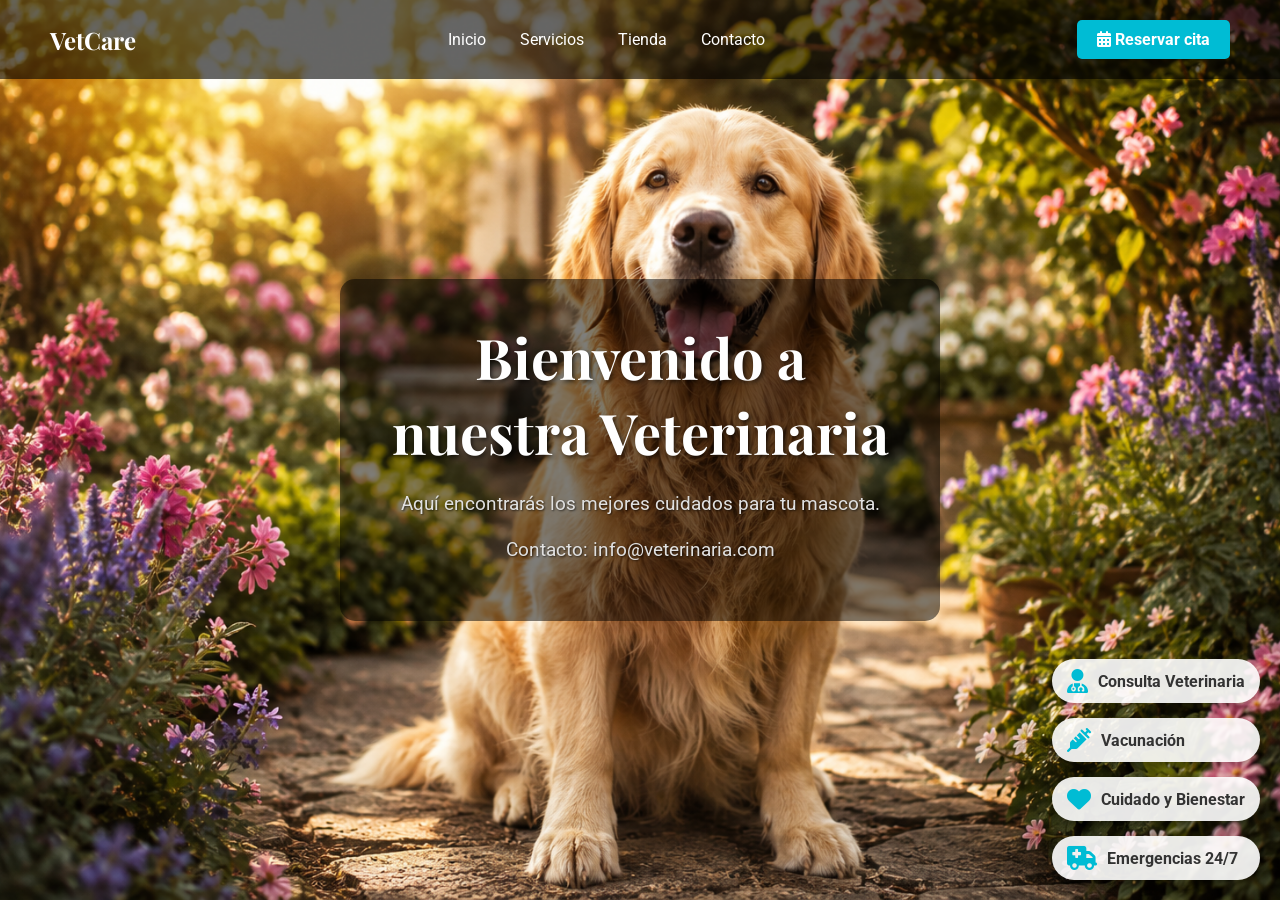
==== index.html @ dd22a338 "Add files via upload" ====
<!DOCTYPE html>
<html lang="es">
<head>
    <meta charset="UTF-8">
    <meta name="viewport" content="width=device-width, initial-scale=1.0">
    <title>Veterinaria</title>
    <link rel="stylesheet" href="style.css">
    <link href="https://fonts.googleapis.com/css2?family=Playfair+Display:ital,wght@0,400;0,700;1,400&family=Roboto:wght@300;400;700&display=swap" rel="stylesheet">
    <link rel="stylesheet" href="https://cdnjs.cloudflare.com/ajax/libs/font-awesome/6.4.0/css/all.min.css">
</head>
<body>

    <header class="navbar">
        <div class="logo">VetCare</div>
        <nav class="nav-links">
            <a href="index.html">Inicio</a>
            <a href="Servicios/servicio.html">Servicios</a>
            <a href="Tianda/tienda.html">Tienda</a>
            <a href="Contacto/contacto.html">Contacto</a>
        </nav>
        <a href="reserva/reserva.html" class="btn-cita"><i class="fa-solid fa-calendar-days"></i> Reservar cita</a>
    </header>

    <div class="hero-box">
        <h1>Bienvenido a nuestra Veterinaria</h1>
        <p>Aquí encontrarás los mejores cuidados para tu mascota.</p>
        <p>Contacto: info@veterinaria.com</p>
    </div>

    <div class="icon-container">
        <div class="icon-item">
            <i class="fas fa-user-md"></i>
            <span>Consulta Veterinaria</span>
        </div>
        <div class="icon-item">
            <i class="fas fa-syringe"></i>
            <span>Vacunación</span>
        </div>
        <div class="icon-item">
            <i class="fas fa-heart"></i>
            <span>Cuidado y Bienestar</span>
        </div>
        <div class="icon-item">
            <i class="fas fa-ambulance"></i>
            <span>Emergencias 24/7</span>
        </div>
    </div>

</body>
</html>
---- style.css ----
* {
    margin: 0;
    padding: 0;
    box-sizing: border-box;
}

body {
    height: 100vh;
    display: flex;
    justify-content: center;
    align-items: center;
    background-image: url('fondo_veterinaria.png');
    background-size: cover;
    background-position: center;
    background-repeat: no-repeat;
    font-family: 'Roboto', sans-serif;
    color: white;
}

.navbar {
    position: fixed;
    top: 0;
    left: 0;
    width: 100%;
    display: flex;
    justify-content: space-between;
    align-items: center;
    padding: 20px 50px;
    background-color: rgba(0, 0, 0, 0.6);
    z-index: 1000;
}

.navbar .logo {
    font-size: 24px;
    font-weight: bold;
    color: #fff;
    font-family: 'Playfair Display', serif;
}

.navbar .nav-links a {
    color: #fff;
    text-decoration: none;
    margin: 0 15px;
    font-size: 16px;
    transition: color 0.3s ease;
}

.navbar .nav-links a:hover {
    color: #00bcd4;
}

.navbar .btn-cita {
    background-color: #00bcd4;
    color: #fff;
    padding: 10px 20px;
    border-radius: 5px;
    text-decoration: none;
    font-weight: bold;
    transition: background-color 0.3s ease;
}

.navbar .btn-cita:hover {
    background-color: #008ba3;
}

.hero-box {
    background-color: rgba(0, 0, 0, 0.5);
    padding: 40px;
    border-radius: 15px;
    text-align: center;
    max-width: 600px;
}

h1 {
    font-family: 'Playfair Display', serif;
    font-size: 3.5rem;
    margin-bottom: 20px;
    color: #ffffff;
    text-shadow: 2px 2px 4px rgba(0, 0, 0, 0.6);
}

p {
    font-size: 1.2rem;
    line-height: 1.6;
    margin-bottom: 15px;
    color: #e0e0e0;
    text-shadow: 1px 1px 2px rgba(0, 0, 0, 0.6);
}

.icon-container {
    position: fixed;
    bottom: 20px;
    right: 20px;
    display: flex;
    flex-direction: column;
    gap: 15px;
    z-index: 1000;
}

.icon-item {
    background-color: rgba(255, 255, 255, 0.9);
    padding: 10px 15px;
    border-radius: 30px;
    display: flex;
    align-items: center;
    gap: 10px;
    color: #333;
    font-weight: bold;
    box-shadow: 0 4px 6px rgba(0, 0, 0, 0.2);
    transition: transform 0.3s ease;
}

.icon-item:hover {
    transform: scale(1.05);
}

.icon-item i {
    color: #00bcd4;
    font-size: 1.5rem;
}
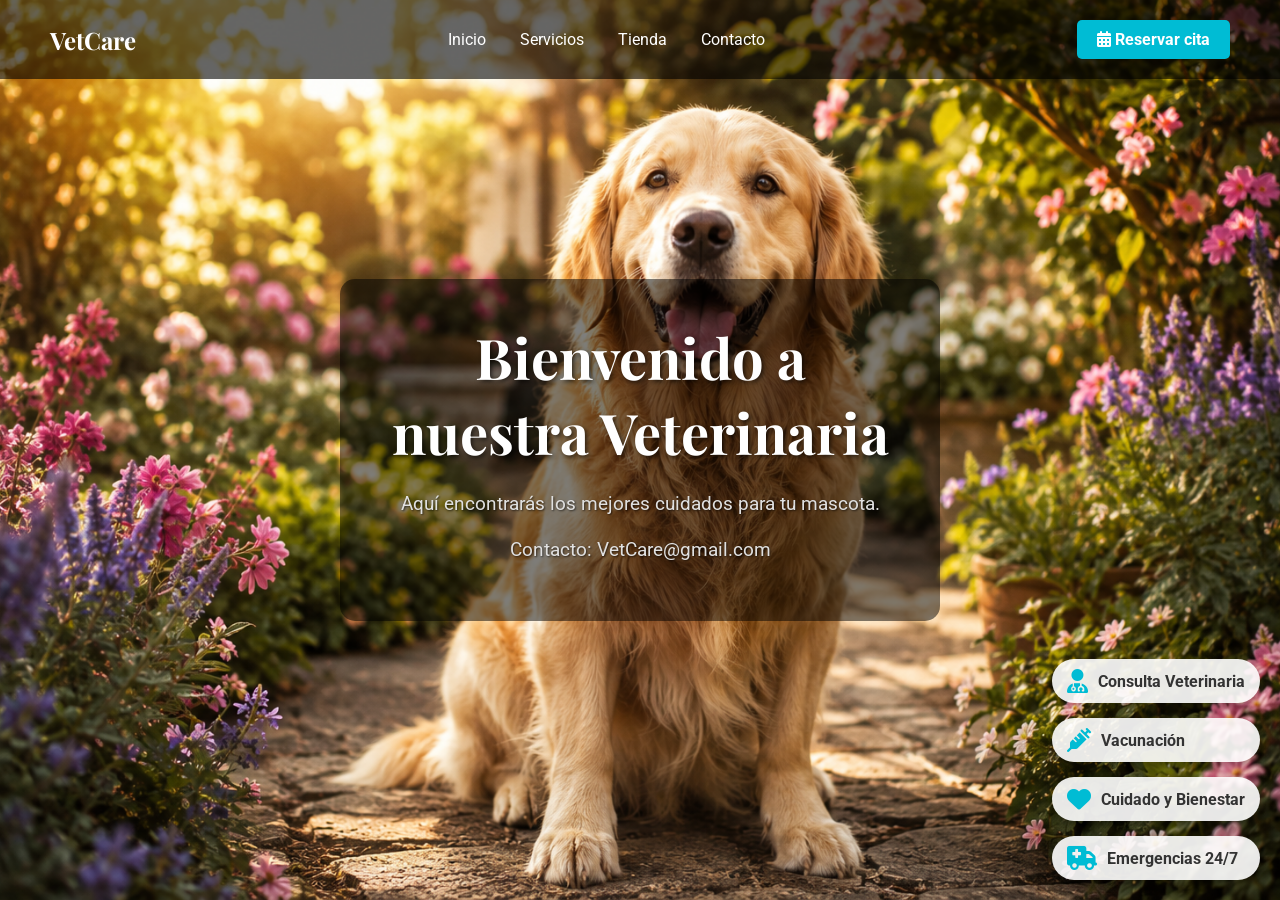
==== commit 2aedf817: "Add files via upload" ====
--- a/index.html
+++ b/index.html
@@ -24,26 +24,26 @@
     <div class="hero-box">
         <h1>Bienvenido a nuestra Veterinaria</h1>
         <p>Aquí encontrarás los mejores cuidados para tu mascota.</p>
-        <p>Contacto: info@veterinaria.com</p>
+        <p>Contacto: VetCare@gmail.com</p>
     </div>
 
     <div class="icon-container">
-        <div class="icon-item">
+        <a href="C.V.C.E/Consulta Veterinaria/Consulta.html" class="icon-item">
             <i class="fas fa-user-md"></i>
             <span>Consulta Veterinaria</span>
-        </div>
-        <div class="icon-item">
+        </a>
+        <a href="C.V.C.E/Vacunacion/vacunacion.html" class="icon-item">
             <i class="fas fa-syringe"></i>
             <span>Vacunación</span>
-        </div>
-        <div class="icon-item">
+        </a>
+        <a href="C.V.C.E/Cuidado y Bienestar/cuidado.html" class="icon-item">
             <i class="fas fa-heart"></i>
             <span>Cuidado y Bienestar</span>
-        </div>
-        <div class="icon-item">
+        </a>
+        <a href="C.V.C.E/Emergencias/emergencia.html" class="icon-item">
             <i class="fas fa-ambulance"></i>
             <span>Emergencias 24/7</span>
-        </div>
+        </a>
     </div>
 
 </body>
--- a/style.css
+++ b/style.css
@@ -108,10 +108,12 @@
     font-weight: bold;
     box-shadow: 0 4px 6px rgba(0, 0, 0, 0.2);
     transition: transform 0.3s ease;
+    text-decoration: none; /* <-- Esto elimina la línea subrayada de los enlaces */
 }
 
 .icon-item:hover {
     transform: scale(1.05);
+    color: #333; /* Evita que cambie de color de forma extraña al pasar el mouse */
 }
 
 .icon-item i {
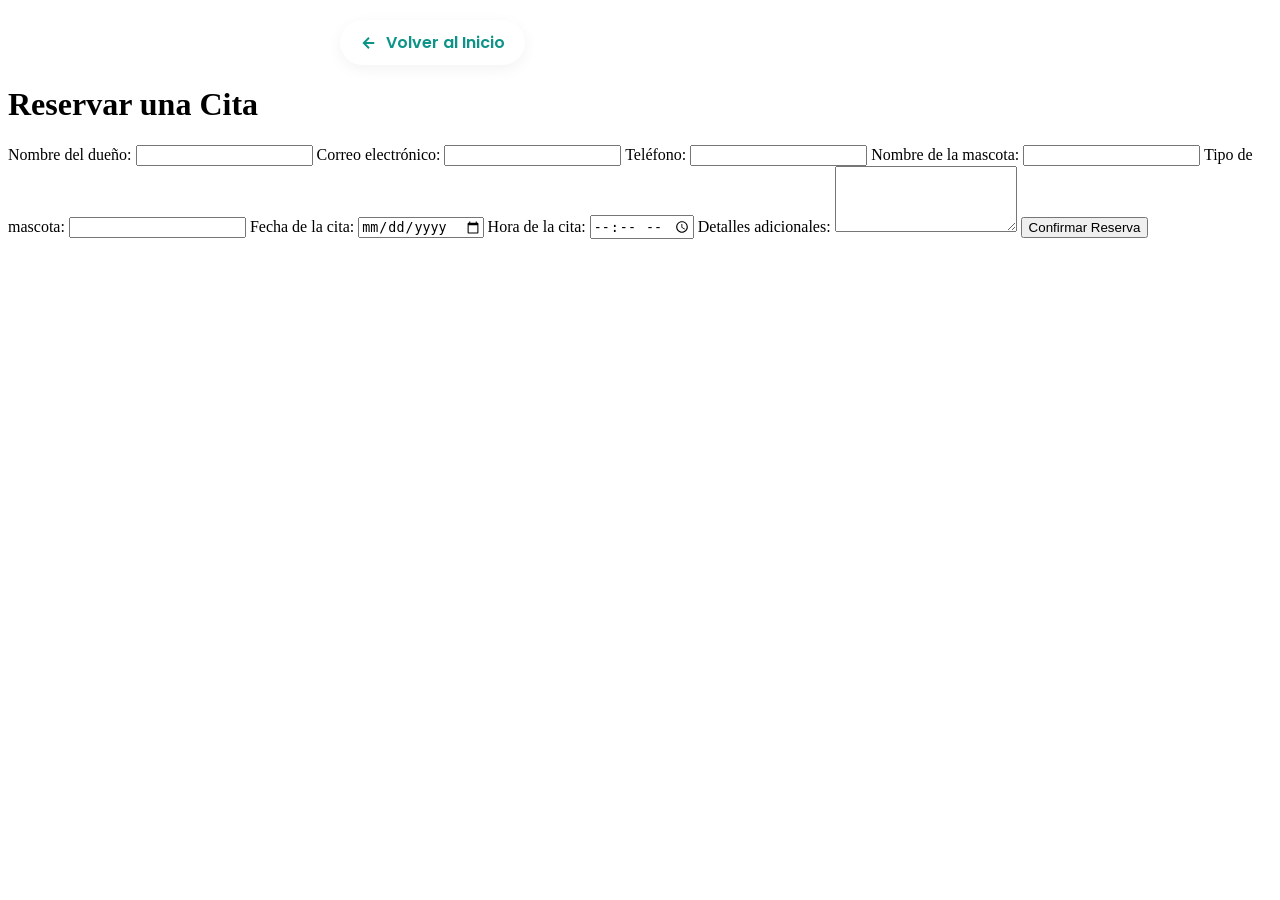
==== commit 62bd6e0f: "Update index.html" ====
--- a/index.html
+++ b/index.html
@@ -3,48 +3,54 @@
 <head>
     <meta charset="UTF-8">
     <meta name="viewport" content="width=device-width, initial-scale=1.0">
-    <title>Veterinaria</title>
-    <link rel="stylesheet" href="style.css">
-    <link href="https://fonts.googleapis.com/css2?family=Playfair+Display:ital,wght@0,400;0,700;1,400&family=Roboto:wght@300;400;700&display=swap" rel="stylesheet">
-    <link rel="stylesheet" href="https://cdnjs.cloudflare.com/ajax/libs/font-awesome/6.4.0/css/all.min.css">
+    <title>Reservar Cita - VetCare</title>
+    <link rel="stylesheet" href="style-reserva.css">
+    <link href="https://fonts.googleapis.com/css2?family=Poppins:wght@400;500;600;700&display=swap" rel="stylesheet">
 </head>
 <body>
 
-    <header class="navbar">
-        <div class="logo">VetCare</div>
-        <nav class="nav-links">
-            <a href="index.html">Inicio</a>
-            <a href="Servicios/servicio.html">Servicios</a>
-            <a href="Tianda/tienda.html">Tienda</a>
-            <a href="Contacto/contacto.html">Contacto</a>
-        </nav>
-        <a href="reserva/reserva.html" class="btn-cita"><i class="fa-solid fa-calendar-days"></i> Reservar cita</a>
-    </header>
-
-    <div class="hero-box">
-        <h1>Bienvenido a nuestra Veterinaria</h1>
-        <p>Aquí encontrarás los mejores cuidados para tu mascota.</p>
-        <p>Contacto: VetCare@gmail.com</p>
-    </div>
-
-    <div class="icon-container">
-        <a href="C.V.C.E/Consulta Veterinaria/Consulta.html" class="icon-item">
-            <i class="fas fa-user-md"></i>
-            <span>Consulta Veterinaria</span>
-        </a>
-        <a href="C.V.C.E/Vacunacion/vacunacion.html" class="icon-item">
-            <i class="fas fa-syringe"></i>
-            <span>Vacunación</span>
-        </a>
-        <a href="C.V.C.E/Cuidado y Bienestar/cuidado.html" class="icon-item">
-            <i class="fas fa-heart"></i>
-            <span>Cuidado y Bienestar</span>
-        </a>
-        <a href="C.V.C.E/Emergencias/emergencia.html" class="icon-item">
-            <i class="fas fa-ambulance"></i>
-            <span>Emergencias 24/7</span>
+    <!-- Botón para Volver al Inicio -->
+    <div style="max-width: 600px; margin: 20px auto 0 auto; padding: 0 20px;">
+        <a href="index.html" class="btn-volver-inicio" style="display: inline-flex; align-items: center; gap: 8px; text-decoration: none; background: #ffffff; color: #0d9488; padding: 10px 20px; border-radius: 30px; font-weight: 600; font-family: 'Poppins', sans-serif; box-shadow: 0 4px 15px rgba(0,0,0,0.05); transition: background 0.3s ease;">
+            <svg width="18" height="18" viewBox="0 0 24 24" fill="none" stroke="currentColor" stroke-width="2.5"><path d="M19 12H5M12 19l-7-7 7-7"/></svg>
+            Volver al Inicio
         </a>
     </div>
 
+    <div class="form-container">
+        <h1>Reservar una Cita</h1>
+        <!-- Formulario configurado para enviar datos a tu hoja de cálculo -->
+        <form action="https://docs.google.com/spreadsheets/d/157NHpFcvEeqprsYAyFp6iUqc6c7HgRTj0xbi03-IeEc/edit?usp=sharing" method="POST">
+            
+            <label for="nombre">Nombre del dueño:</label>
+            <input type="text" id="nombre" name="nombreDueno" required>
+
+            <label for="email">Correo electrónico:</label>
+            <input type="email" id="email" name="correo" required>
+
+            <label for="telefono">Teléfono:</label>
+            <input type="tel" id="telefono" name="telefono" required>
+
+            <label for="nombre-mascota">Nombre de la mascota:</label>
+            <input type="text" id="nombre-mascota" name="nombreMascota" required>
+
+            <label for="tipo-mascota">Tipo de mascota:</label>
+            <input type="text" id="tipo-mascota" name="tipoMascota" required>
+
+            <label for="fecha">Fecha de la cita:</label>
+            <input type="date" id="fecha" name="fechaCita" required>
+
+            <label for="hora">Hora de la cita:</label>
+            <input type="time" id="hora" name="horaCita" required>
+
+            <label for="detalles">Detalles adicionales:</label>
+            <textarea id="detalles" name="detalleAdicional" rows="4"></textarea>
+
+            <button type="submit">Confirmar Reserva</button>
+        </form>
+    </div>
+
+    <!-- Vínculo con tu archivo de JavaScript -->
+    <script src="script.js"></script>
 </body>
-</html>+</html>
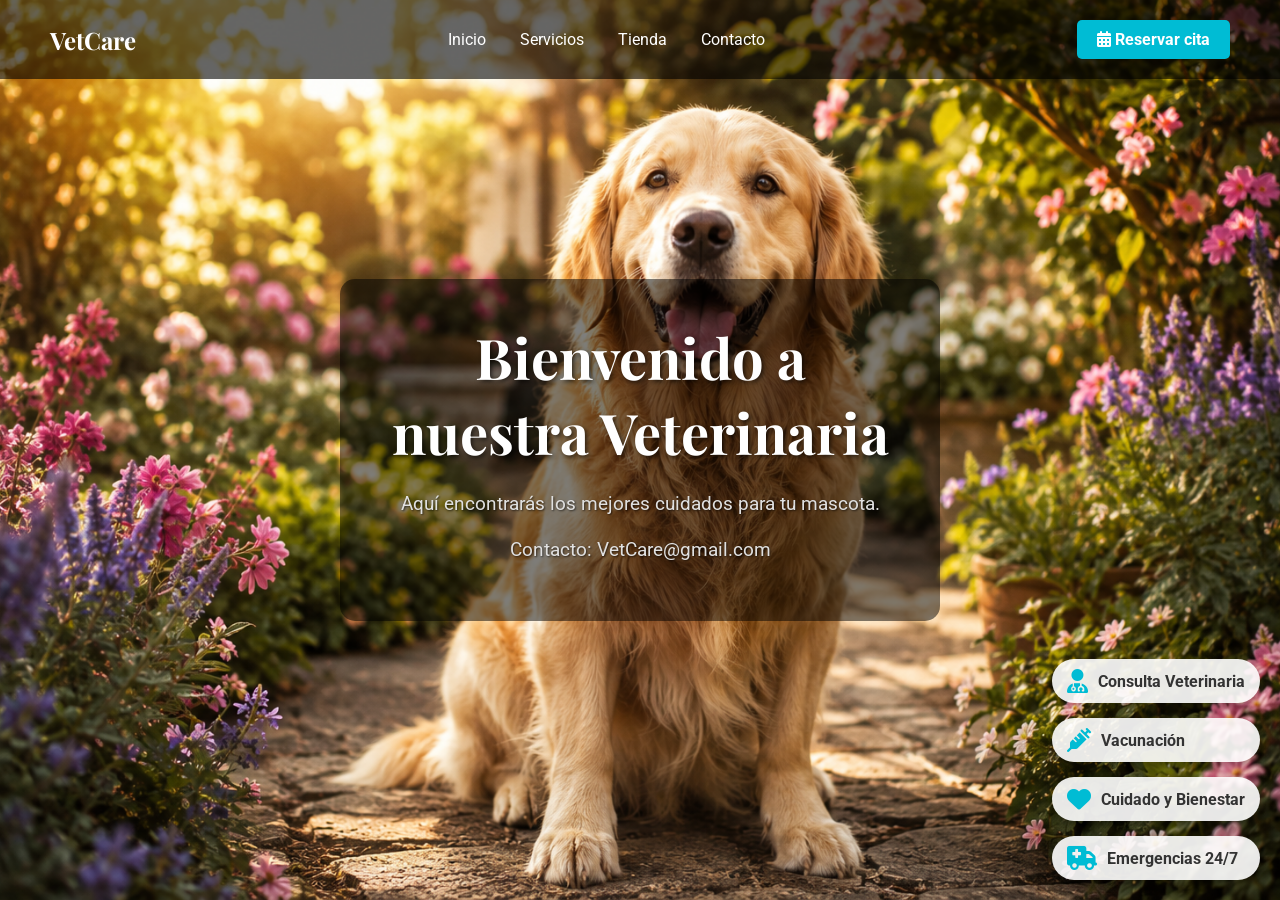
==== commit 3fd17af8: "Add files via upload" ====
--- a/index.html
+++ b/index.html
@@ -3,54 +3,48 @@
 <head>
     <meta charset="UTF-8">
     <meta name="viewport" content="width=device-width, initial-scale=1.0">
-    <title>Reservar Cita - VetCare</title>
-    <link rel="stylesheet" href="style-reserva.css">
-    <link href="https://fonts.googleapis.com/css2?family=Poppins:wght@400;500;600;700&display=swap" rel="stylesheet">
+    <title>Veterinaria</title>
+    <link rel="stylesheet" href="style.css">
+    <link href="https://fonts.googleapis.com/css2?family=Playfair+Display:ital,wght@0,400;0,700;1,400&family=Roboto:wght@300;400;700&display=swap" rel="stylesheet">
+    <link rel="stylesheet" href="https://cdnjs.cloudflare.com/ajax/libs/font-awesome/6.4.0/css/all.min.css">
 </head>
 <body>
 
-    <!-- Botón para Volver al Inicio -->
-    <div style="max-width: 600px; margin: 20px auto 0 auto; padding: 0 20px;">
-        <a href="index.html" class="btn-volver-inicio" style="display: inline-flex; align-items: center; gap: 8px; text-decoration: none; background: #ffffff; color: #0d9488; padding: 10px 20px; border-radius: 30px; font-weight: 600; font-family: 'Poppins', sans-serif; box-shadow: 0 4px 15px rgba(0,0,0,0.05); transition: background 0.3s ease;">
-            <svg width="18" height="18" viewBox="0 0 24 24" fill="none" stroke="currentColor" stroke-width="2.5"><path d="M19 12H5M12 19l-7-7 7-7"/></svg>
-            Volver al Inicio
+    <header class="navbar">
+        <div class="logo">VetCare</div>
+        <nav class="nav-links">
+            <a href="index.html">Inicio</a>
+            <a href="Servicios/servicio.html">Servicios</a>
+            <a href="Tianda/tienda.html">Tienda</a>
+            <a href="Contacto/contacto.html">Contacto</a>
+        </nav>
+        <a href="reserva/reserva.html" class="btn-cita"><i class="fa-solid fa-calendar-days"></i> Reservar cita</a>
+    </header>
+
+    <div class="hero-box">
+        <h1>Bienvenido a nuestra Veterinaria</h1>
+        <p>Aquí encontrarás los mejores cuidados para tu mascota.</p>
+        <p>Contacto: VetCare@gmail.com</p>
+    </div>
+
+    <div class="icon-container">
+        <a href="C.V.C.E/Consulta Veterinaria/consulta.html" class="icon-item">
+            <i class="fas fa-user-md"></i>
+            <span>Consulta Veterinaria</span>
+        </a>
+        <a href="C.V.C.E/Vacunacion/vacunacion.html" class="icon-item">
+            <i class="fas fa-syringe"></i>
+            <span>Vacunación</span>
+        </a>
+        <a href="C.V.C.E/Cuidado y Bienestar/cuidado.html" class="icon-item">
+            <i class="fas fa-heart"></i>
+            <span>Cuidado y Bienestar</span>
+        </a>
+        <a href="C.V.C.E/Emergencias/emergencia.html" class="icon-item">
+            <i class="fas fa-ambulance"></i>
+            <span>Emergencias 24/7</span>
         </a>
     </div>
 
-    <div class="form-container">
-        <h1>Reservar una Cita</h1>
-        <!-- Formulario configurado para enviar datos a tu hoja de cálculo -->
-        <form action="https://docs.google.com/spreadsheets/d/157NHpFcvEeqprsYAyFp6iUqc6c7HgRTj0xbi03-IeEc/edit?usp=sharing" method="POST">
-            
-            <label for="nombre">Nombre del dueño:</label>
-            <input type="text" id="nombre" name="nombreDueno" required>
-
-            <label for="email">Correo electrónico:</label>
-            <input type="email" id="email" name="correo" required>
-
-            <label for="telefono">Teléfono:</label>
-            <input type="tel" id="telefono" name="telefono" required>
-
-            <label for="nombre-mascota">Nombre de la mascota:</label>
-            <input type="text" id="nombre-mascota" name="nombreMascota" required>
-
-            <label for="tipo-mascota">Tipo de mascota:</label>
-            <input type="text" id="tipo-mascota" name="tipoMascota" required>
-
-            <label for="fecha">Fecha de la cita:</label>
-            <input type="date" id="fecha" name="fechaCita" required>
-
-            <label for="hora">Hora de la cita:</label>
-            <input type="time" id="hora" name="horaCita" required>
-
-            <label for="detalles">Detalles adicionales:</label>
-            <textarea id="detalles" name="detalleAdicional" rows="4"></textarea>
-
-            <button type="submit">Confirmar Reserva</button>
-        </form>
-    </div>
-
-    <!-- Vínculo con tu archivo de JavaScript -->
-    <script src="script.js"></script>
 </body>
-</html>
+</html>
--- a/style.css
+++ b/style.css
@@ -0,0 +1,122 @@
+* {
+    margin: 0;
+    padding: 0;
+    box-sizing: border-box;
+}
+
+body {
+    height: 100vh;
+    display: flex;
+    justify-content: center;
+    align-items: center;
+    background-image: url('fondo_veterinaria.png');
+    background-size: cover;
+    background-position: center;
+    background-repeat: no-repeat;
+    font-family: 'Roboto', sans-serif;
+    color: white;
+}
+
+.navbar {
+    position: fixed;
+    top: 0;
+    left: 0;
+    width: 100%;
+    display: flex;
+    justify-content: space-between;
+    align-items: center;
+    padding: 20px 50px;
+    background-color: rgba(0, 0, 0, 0.6);
+    z-index: 1000;
+}
+
+.navbar .logo {
+    font-size: 24px;
+    font-weight: bold;
+    color: #fff;
+    font-family: 'Playfair Display', serif;
+}
+
+.navbar .nav-links a {
+    color: #fff;
+    text-decoration: none;
+    margin: 0 15px;
+    font-size: 16px;
+    transition: color 0.3s ease;
+}
+
+.navbar .nav-links a:hover {
+    color: #00bcd4;
+}
+
+.navbar .btn-cita {
+    background-color: #00bcd4;
+    color: #fff;
+    padding: 10px 20px;
+    border-radius: 5px;
+    text-decoration: none;
+    font-weight: bold;
+    transition: background-color 0.3s ease;
+}
+
+.navbar .btn-cita:hover {
+    background-color: #008ba3;
+}
+
+.hero-box {
+    background-color: rgba(0, 0, 0, 0.5);
+    padding: 40px;
+    border-radius: 15px;
+    text-align: center;
+    max-width: 600px;
+}
+
+h1 {
+    font-family: 'Playfair Display', serif;
+    font-size: 3.5rem;
+    margin-bottom: 20px;
+    color: #ffffff;
+    text-shadow: 2px 2px 4px rgba(0, 0, 0, 0.6);
+}
+
+p {
+    font-size: 1.2rem;
+    line-height: 1.6;
+    margin-bottom: 15px;
+    color: #e0e0e0;
+    text-shadow: 1px 1px 2px rgba(0, 0, 0, 0.6);
+}
+
+.icon-container {
+    position: fixed;
+    bottom: 20px;
+    right: 20px;
+    display: flex;
+    flex-direction: column;
+    gap: 15px;
+    z-index: 1000;
+}
+
+.icon-item {
+    background-color: rgba(255, 255, 255, 0.9);
+    padding: 10px 15px;
+    border-radius: 30px;
+    display: flex;
+    align-items: center;
+    gap: 10px;
+    color: #333;
+    font-weight: bold;
+    box-shadow: 0 4px 6px rgba(0, 0, 0, 0.2);
+    transition: transform 0.3s ease;
+    text-decoration: none; /* <-- Esto elimina la línea subrayada de los enlaces */
+}
+
+.icon-item:hover {
+    transform: scale(1.05);
+    color: #333; /* Evita que cambie de color de forma extraña al pasar el mouse */
+}
+
+.icon-item i {
+    color: #00bcd4;
+    font-size: 1.5rem;
+}
